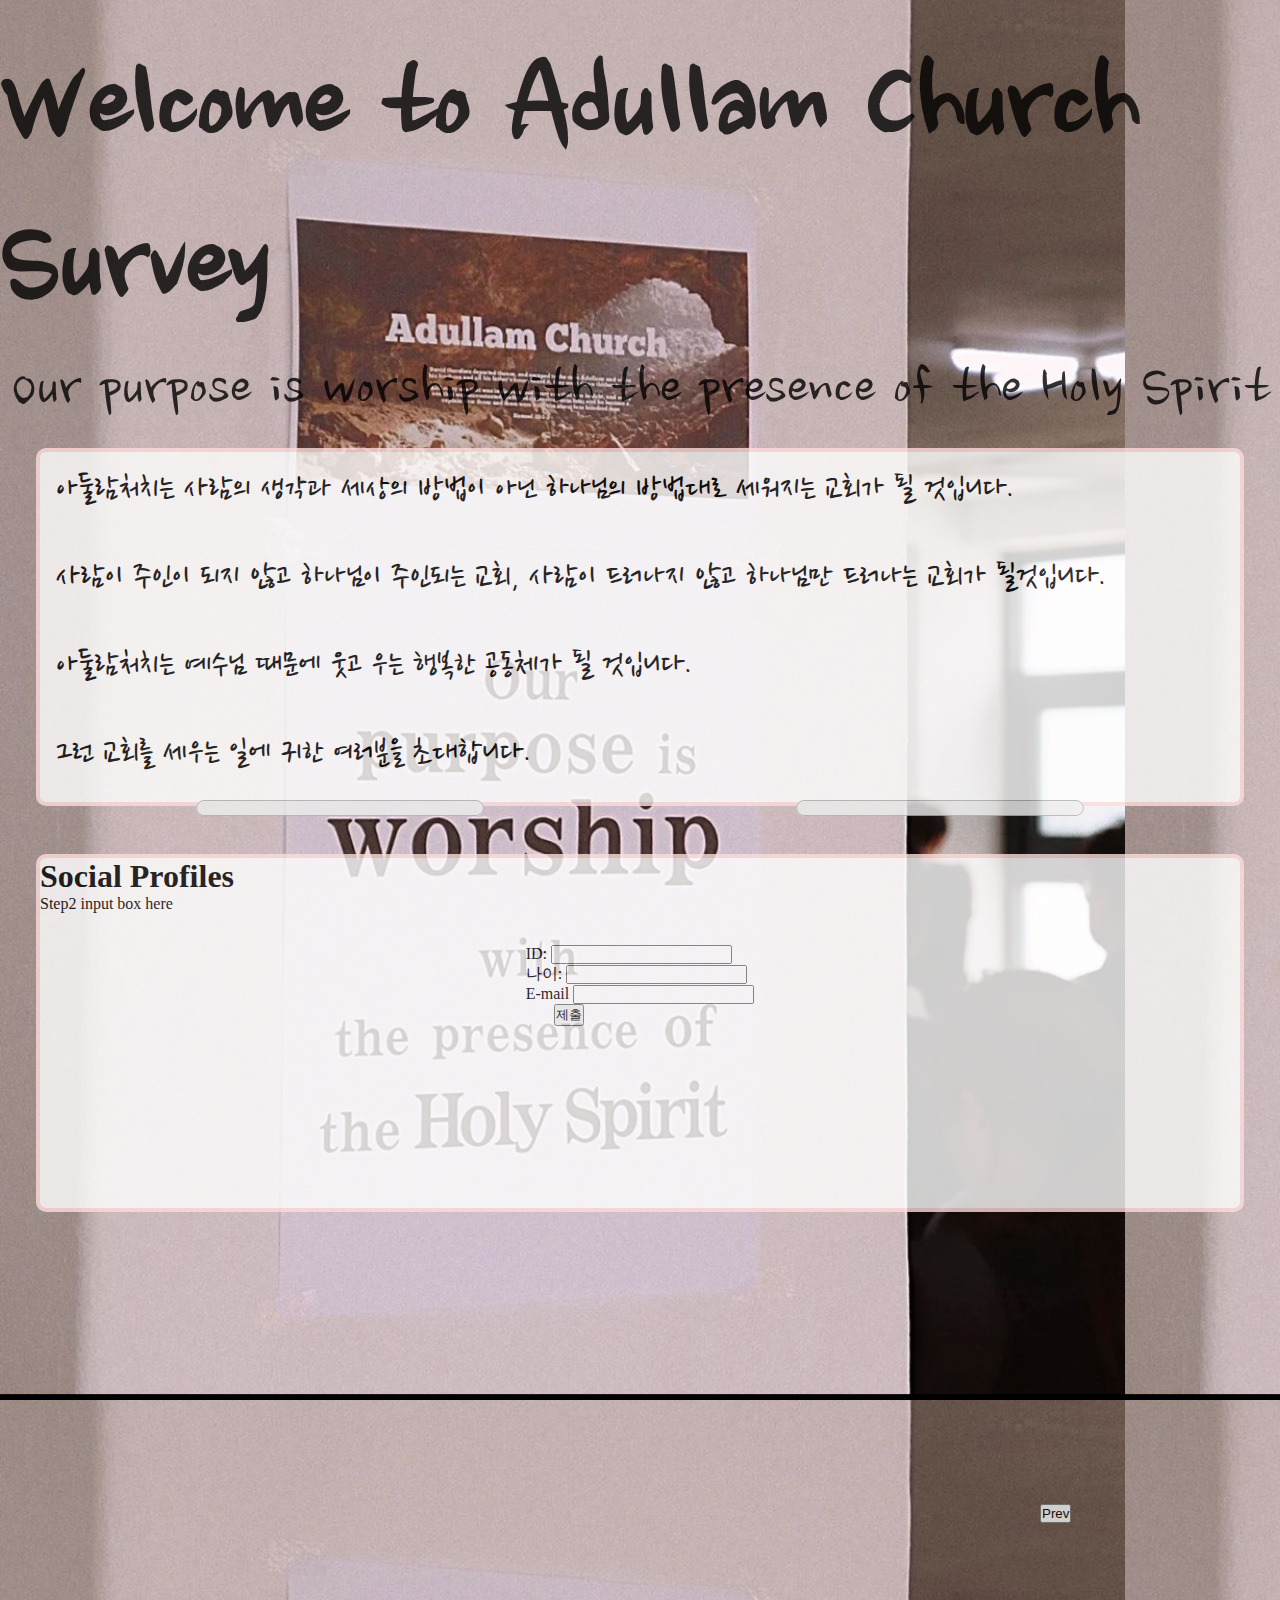
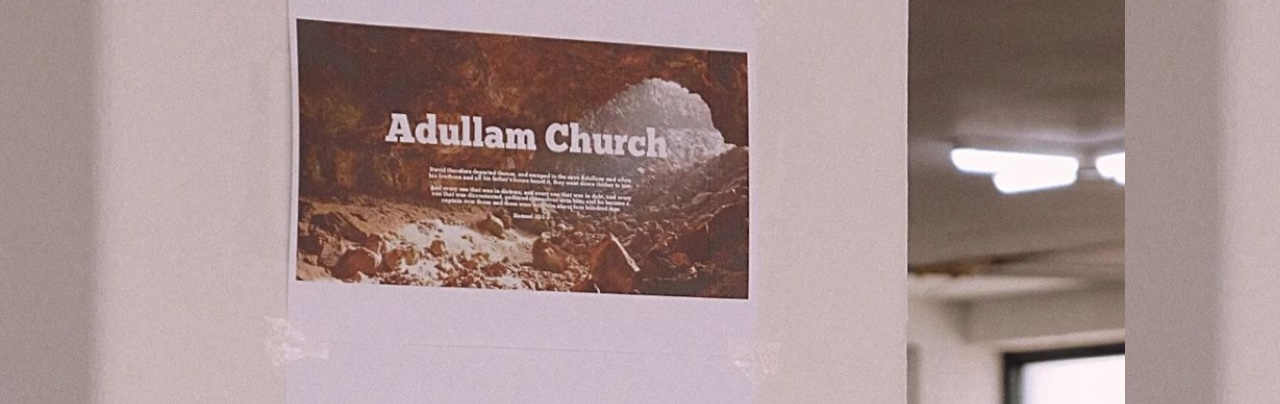
==== index.html @ 20f77a9f "sideproject" ====
<!DOCTYPE html>
<html lang="en">
<head>
    <meta charset="UTF-8">
    <meta name="viewport" content="width=device-width, initial-scale=1.0">
    <link rel="stylesheet" href="style.css" />
    <title>Side Project: Multi-step survey form</title>
</head>
<body>
    <section id="header">
    <h1>Welcome to Adullam Church Survey</h1>
    <p>Our purpose is worship with the presence of the Holy Spirit</p>
    </section>

    <section id="navBar">
        <div class="navbox">
            <div class="infobox">
                <p>아둘람처치는 사람의 생각과 세상의 방법이 아닌 하나님의 방법대로 세워지는 교회가 될 것입니다.<br><br>
                    사람이 주인이 되지 않고 하나님이 주인되는 교회,
                      사람이 드러나지 않고 하나님만 드러나는 교회가 될것입니다.<br><br>
                    아둘람처치는 예수님 때문에 웃고 우는 행복한 공동체가 될 것입니다.<br><br>
                    그런 교회를 세우는 일에 귀한 여러분을 초대합니다.</p>
            </div>
        <div class="progressbox">
            <div>
                <progress value="0" max="100" id="bar1"></progress>
            </div>
            <div>
                <progress value="0" max="100" id="bar2"></progress>
            </div>
        </div>

    </section>

    <section id="main">
        <div class="mainbox">
        <h1>Social Profiles</h1>
        <p>Step2 input box here</p>

        <div class="inputbox">
            <form action="result.html" method="get" target="test"> 

                ID: <input id="name" type="text"><br>
                나이: <input id="age" type="number"><br>
                E-mail <input id="email" type="email"><br>
                <div class="btn">        
                    <input type="submit" value="제출"/>
                </div>
            </form>
        </div>

        <!-- ifram 설정 -->
            <iframe id="if" name="test"></iframe>
        
        <!-- Next 누른 뒤 2번째 Main Page -->


            <div class="btn">
                <button onclick="setZero()">Prev</button>
            </div>

    </section>







    <script src="script.js"></script>
</body>
</html>
---- style.css ----
@import url('https://fonts.googleapis.com/css2?family=Dancing+Script&family=Italianno&family=Nanum+Brush+Script&family=Raleway:ital,wght@0,100;0,400;1,400&display=swap');
@import url('https://fonts.googleapis.com/css2?family=Dancing+Script&family=Italianno&family=Nanum+Brush+Script&family=Nanum+Pen+Script&family=Raleway:ital,wght@0,100;0,400;1,400&display=swap');

* {
    margin: 0 auto;
    padding: 0;
}

body {
    box-sizing: border-box;
    background-image: url("img/img1.jpg");
    opacity: .8;
}

/* Header Section */
#header {
    font-family: 'Nanum Brush Script', cursive;
    font-size: 4rem;
    display: flex;
    flex-direction: column;
    align-items: center;
    justify-content: center;
    margin-top: 2rem;
    margin-bottom: 1rem;

}

/* Nav bar Section */
.navbox {
    width: 1200px;
    height: 350px;
    background-color: white;
    border: 4px solid rgb(254, 220, 220);
    border-radius: 10px;
    margin-bottom: 3rem;
}

.infobox {
    padding-top: 1rem;
    padding-left: 1rem;
    font-family: 'Nanum Pen Script', cursive;
    font-size: 2.2rem;

}

/* Progress bar Section */
.progressbox {
    display: flex;
    flex-direction: row;
    justify-content: center;
    padding-top: 1rem;
}
#bar1 {
    width: 18rem;
    height: 2rem;
}

#bar2 {
    width: 18rem;
    height: 2rem;

}

/* Main Section */
.mainbox {
    width: 1200px;
    height: 350px;
    background-color: white;
    border: 4px solid rgb(254, 220, 220);
    border-radius: 10px;
}

/* Button */
.btn {
    width: 200px;
    height: 500px;
    float: right;
}

/* Input Box */
.inputbox {
    display: flex;
    flex-direction: column;
    padding-top: 2rem;
    gap: 4rem;
}

/* iframe 을 숨기기 위한 css */
#if {
    width: 0px;
    height: 0px;
    border: 0px;
}
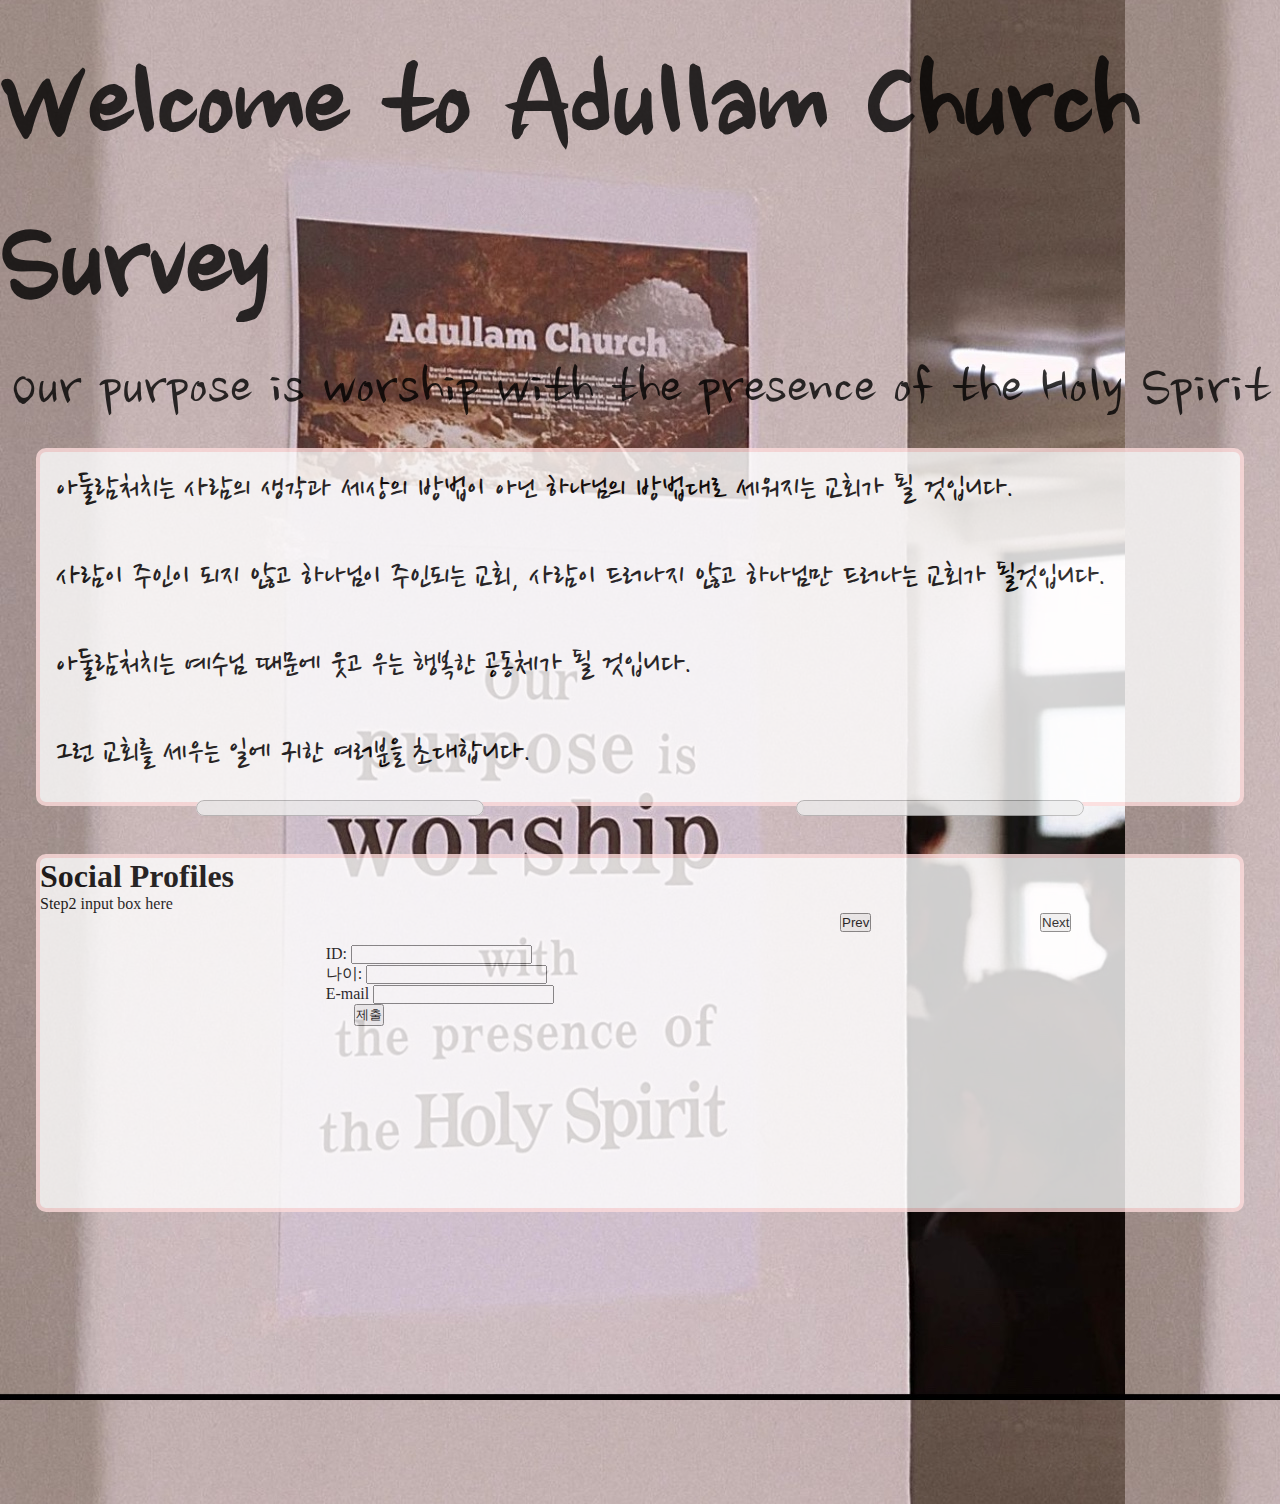
==== commit 249f69d8: "side" ====
--- a/index.html
+++ b/index.html
@@ -7,6 +7,7 @@
     <title>Side Project: Multi-step survey form</title>
 </head>
 <body>
+    <!-- Header Section -->
     <section id="header">
     <h1>Welcome to Adullam Church Survey</h1>
     <p>Our purpose is worship with the presence of the Holy Spirit</p>
@@ -29,17 +30,23 @@
                 <progress value="0" max="100" id="bar2"></progress>
             </div>
         </div>
-
     </section>
-
+    <!-- Main Section -->
     <section id="main">
         <div class="mainbox">
-        <h1>Social Profiles</h1>
+            <h1>Social Profiles</h1>
         <p>Step2 input box here</p>
-
+        
+        <div class="btn">
+            <button onclick="setFull()">Next</button>
+        </div>
+        <div class="btn">
+            <button onclick="setZero()">Prev</button>
+        </div>
+        
         <div class="inputbox">
             <form action="result.html" method="get" target="test"> 
-
+                
                 ID: <input id="name" type="text"><br>
                 나이: <input id="age" type="number"><br>
                 E-mail <input id="email" type="email"><br>
@@ -48,16 +55,12 @@
                 </div>
             </form>
         </div>
-
+        </div>
+        
         <!-- ifram 설정 -->
-            <iframe id="if" name="test"></iframe>
+        <iframe id="if" name="test"></iframe>
         
         <!-- Next 누른 뒤 2번째 Main Page -->
-
-
-            <div class="btn">
-                <button onclick="setZero()">Prev</button>
-            </div>
 
     </section>
 
--- a/style.css
+++ b/style.css
@@ -9,6 +9,7 @@
 body {
     box-sizing: border-box;
     background-image: url("img/img1.jpg");
+    height: 100vh;
     opacity: .8;
 }
 
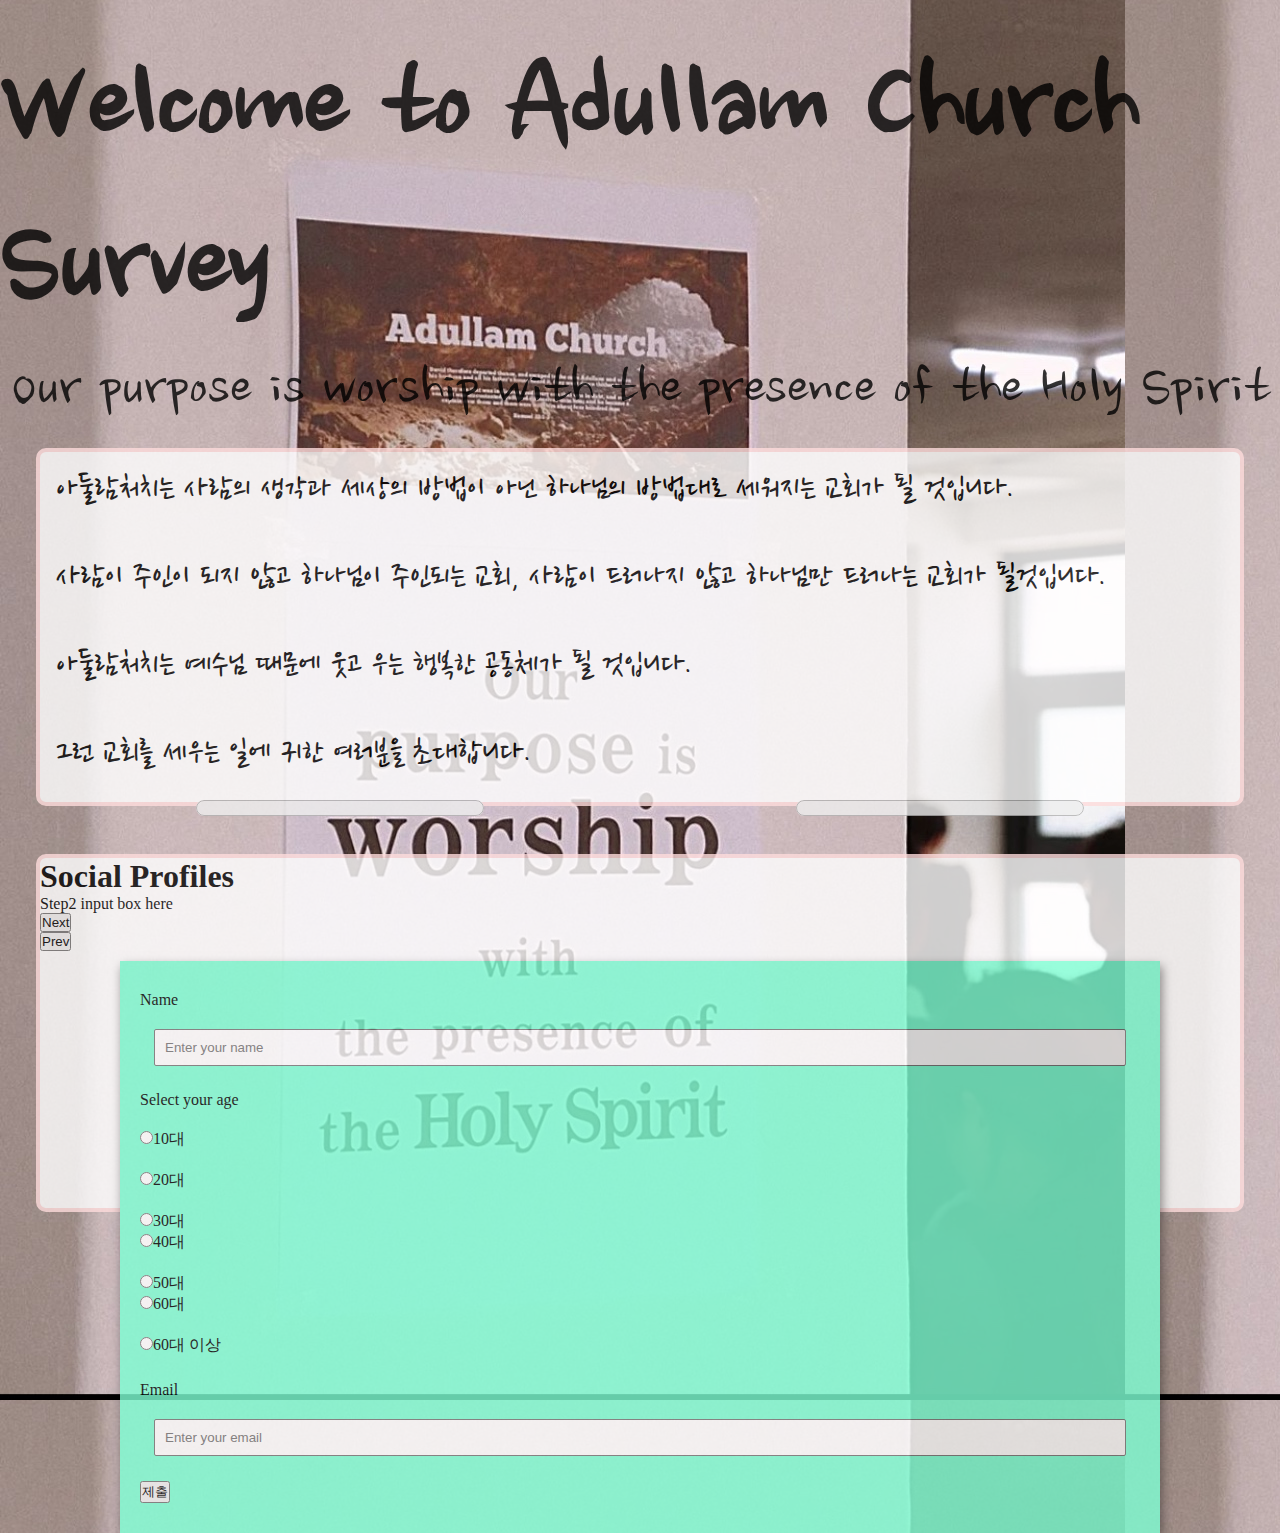
==== commit 14514b37: "lab17" ====
--- a/index.html
+++ b/index.html
@@ -43,22 +43,79 @@
         <div class="btn">
             <button onclick="setZero()">Prev</button>
         </div>
-        
-        <div class="inputbox">
-            <form action="result.html" method="get" target="test"> 
+
+            <form action="result.html" method="get" target="test">
+                <div class="form-box">
+                    <label for="name" id="label-name">
+                        Name
+                    </label>
+                    <input type="text"
+                            id="name" 
+                            placeholder="Enter your name"/>
+                </div>
+
+                <div class="form-box">
+                    <label>Select your age</label>
                 
-                ID: <input id="name" type="text"><br>
-                나이: <input id="age" type="number"><br>
-                E-mail <input id="email" type="email"><br>
+                    <label for="age1">
+                        <input type="radio"
+                                id="age1"
+                                name="age">10대</input>
+                    </label>
+                    <label for="age2">
+                        <input type="radio"
+                                id="age2"
+                                name="age">20대</input>
+                    </label>
+                    <label for="age3">
+                        <input type="radio"
+                                id="age3"
+                                name="age">30대</input>
+                    <label for="age4">
+                        <input type="radio"
+                                id="age4"
+                                name="age">40대</input>
+                    </label>
+                    <label for="age5">
+                        <input type="radio"
+                                id="age5"
+                                 name="age">50대</input>
+              
+                    <label for="age6">
+                        <input type="radio"
+                                id="age6"
+                                name="age">60대</input>
+                    </label>
+
+                    <label for="age7">
+                        <input type="radio"
+                                id="age7"
+                                name="age">60대 이상</input>
+                    </label>
+                </div>
+
+                <div class="form-box">
+                    <label for="email" id="label-email">
+                        Email
+                    </label>
+                    <input type="email"
+                           id="email"
+                           placeholder="Enter your email" />
+                </div>
+                
+
                 <div class="btn">        
                     <input type="submit" value="제출"/>
                 </div>
             </form>
-        </div>
+
         </div>
         
         <!-- ifram 설정 -->
         <iframe id="if" name="test"></iframe>
+
+        <!-- 제출 후 화면 전환 일어나지 않도록 하는 기능
+            <iframe name="test" style="display:none"></iframe> -->
         
         <!-- Next 누른 뒤 2번째 Main Page -->
 
--- a/style.css
+++ b/style.css
@@ -72,20 +72,40 @@
 }
 
 /* Button */
-.btn {
-    width: 200px;
-    height: 500px;
-    float: right;
+
+
+/* form */
+form {
+    max-width: 1000px;
+    margin: 10px auto;
+    background-color :aquamarine;
+    padding: 30px 20px;
+    box-shadow: 2px 5px 10px rgba(0, 0, 0, 0.5);
 }
 
-/* Input Box */
-.inputbox {
-    display: flex;
-    flex-direction: column;
-    padding-top: 2rem;
-    gap: 4rem;
+.form-box {
+    text-align: left;
+    margin-bottom: 25px;
+
+}
+/* label 과 input 값을 다른 칸에 쓰기 위함 */
+.form-box label {
+    display: block;
+    margin-bottom: 20px;
 }
 
+.form-box input {
+    border: 1px solid #777;
+    border-radius: 2px;
+    padding: 10px;
+    display: block;
+    width: 95%;
+}
+
+.form-box input[type='radio'] {
+    display: inline-block;
+    width: auto;
+}
 /* iframe 을 숨기기 위한 css */
 #if {
     width: 0px;
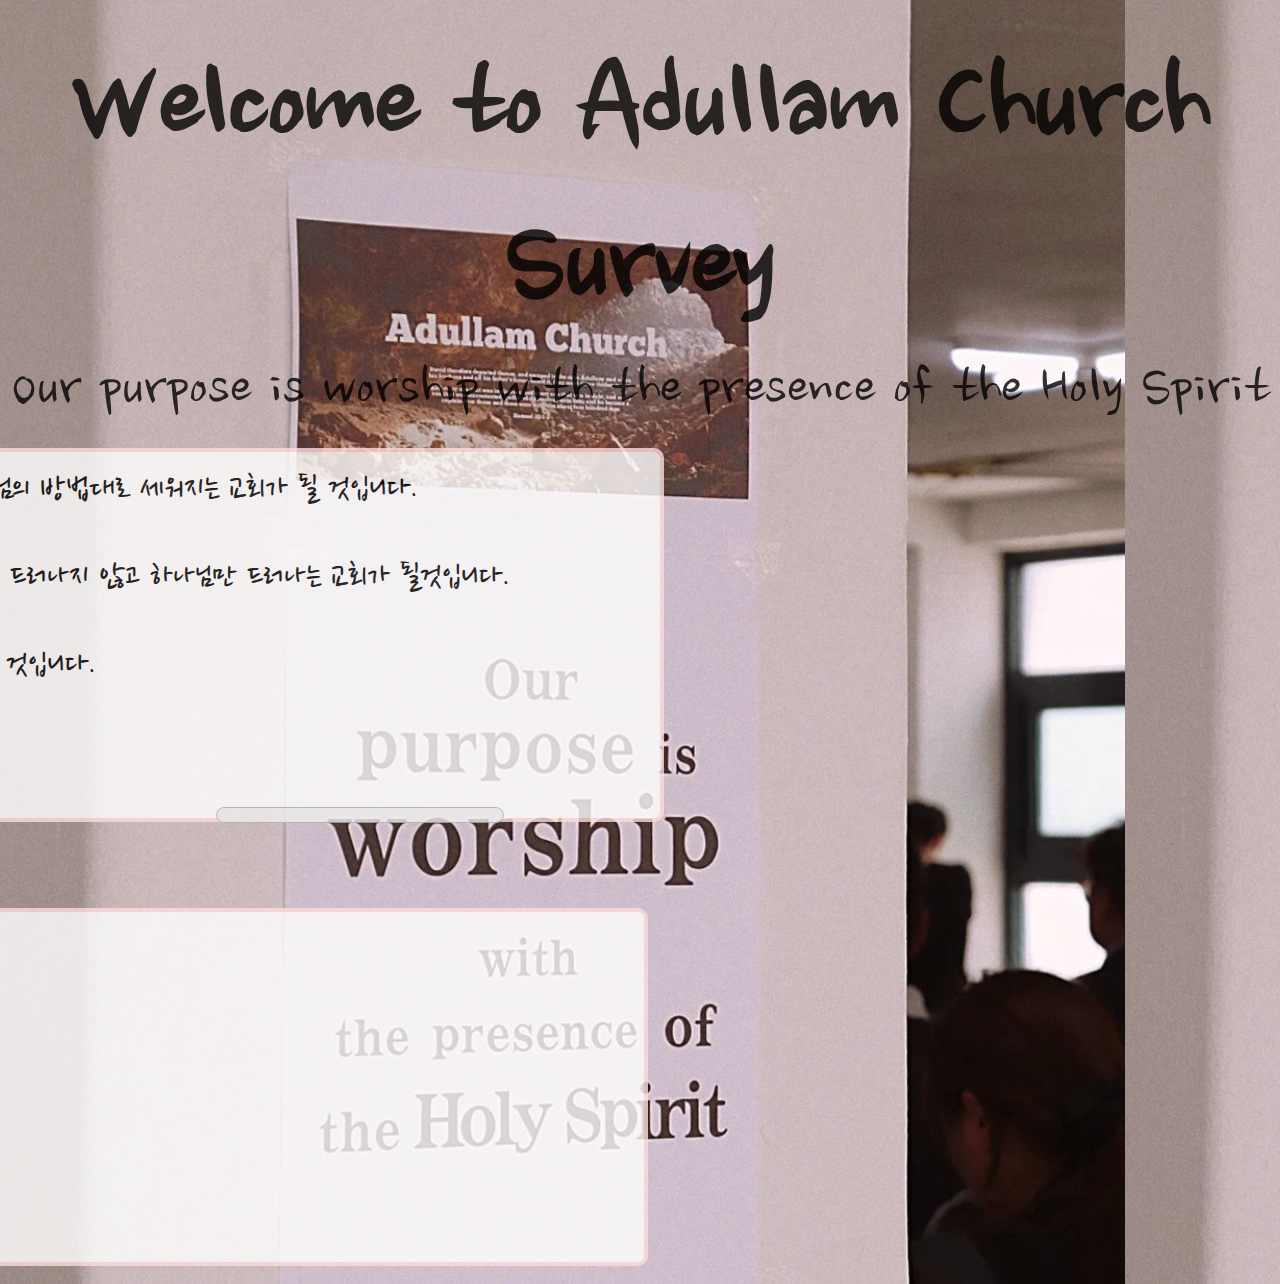
==== commit afee42b8: "sideproject" ====
--- a/index.html
+++ b/index.html
@@ -12,38 +12,46 @@
     <h1>Welcome to Adullam Church Survey</h1>
     <p>Our purpose is worship with the presence of the Holy Spirit</p>
     </section>
-
-    <section id="navBar">
-        <div class="navbox">
+<!-- 전체 페이지 컨테이너-->
+    <div id="page" class="page">
+        <!-- 첫번째 페이지 -->
+        <div id="page1" class="page1">
             <div class="infobox">
                 <p>아둘람처치는 사람의 생각과 세상의 방법이 아닌 하나님의 방법대로 세워지는 교회가 될 것입니다.<br><br>
                     사람이 주인이 되지 않고 하나님이 주인되는 교회,
                       사람이 드러나지 않고 하나님만 드러나는 교회가 될것입니다.<br><br>
                     아둘람처치는 예수님 때문에 웃고 우는 행복한 공동체가 될 것입니다.<br><br>
                     그런 교회를 세우는 일에 귀한 여러분을 초대합니다.</p>
+                    <div class="progressbox">
+                        <div>
+                            <progress value="0" max="100" id="bar1"></progress>
+                        </div>
+                        <div>
+                            <progress value="0" max="100" id="bar2"></progress>
+                        </div>
+                    </div>
             </div>
-        <div class="progressbox">
-            <div>
-                <progress value="0" max="100" id="bar1"></progress>
+<!-- 버튼 --> 
+            <div class="btn">
+                <button id="nextBtn" onclick="setZero()">Next</button>
             </div>
-            <div>
-                <progress value="0" max="100" id="bar2"></progress>
+            <div class="btn">
+                <button id="preBtn" onclick="setZero()">Prev</button>
             </div>
-        </div>
-    </section>
+
     <!-- Main Section -->
-    <section id="main">
-        <div class="mainbox">
-            <h1>Social Profiles</h1>
-        <p>Step2 input box here</p>
-        
-        <div class="btn">
-            <button onclick="setFull()">Next</button>
-        </div>
-        <div class="btn">
-            <button onclick="setZero()">Prev</button>
-        </div>
+        <section id="main">
+            <div class="mainbox">
+                <h1>Social Profiles</h1>
+            <p>Step2 input box here</p>
+            
+            </div>
+        </section>
+        </div> 
+        <!-- 첫번째 페이지 끝-->
 
+    <!-- 2번째 페이지 -->
+    <div id="page2" class="page2">
             <form action="result.html" method="get" target="test">
                 <div class="form-box">
                     <label for="name" id="label-name">
@@ -56,60 +64,67 @@
 
                 <div class="form-box">
                     <label>Select your age</label>
-                
+            
                     <label for="age1">
-                        <input type="radio"
-                                id="age1"
-                                name="age">10대</input>
+                    <input type="radio"
+                            id="age1"
+                            name="age">10대</input>
                     </label>
                     <label for="age2">
-                        <input type="radio"
-                                id="age2"
-                                name="age">20대</input>
+                    <input type="radio"
+                            id="age2"
+                            name="age">20대</input>
                     </label>
                     <label for="age3">
-                        <input type="radio"
-                                id="age3"
-                                name="age">30대</input>
+                    <input type="radio"
+                            id="age3"
+                            name="age">30대</input>
                     <label for="age4">
-                        <input type="radio"
-                                id="age4"
-                                name="age">40대</input>
+                    <input type="radio"
+                            id="age4"
+                            name="age">40대</input>
                     </label>
                     <label for="age5">
-                        <input type="radio"
-                                id="age5"
-                                 name="age">50대</input>
-              
+                    <input type="radio"
+                            id="age5"
+                            name="age">50대</input>
+          
                     <label for="age6">
                         <input type="radio"
-                                id="age6"
-                                name="age">60대</input>
+                            id="age6"
+                            name="age">60대</input>
                     </label>
 
                     <label for="age7">
-                        <input type="radio"
-                                id="age7"
-                                name="age">60대 이상</input>
+                    <input type="radio"
+                            id="age7"
+                            name="age">60대 이상</input>
                     </label>
-                </div>
+            </div>
 
-                <div class="form-box">
-                    <label for="email" id="label-email">
-                        Email
-                    </label>
-                    <input type="email"
-                           id="email"
-                           placeholder="Enter your email" />
-                </div>
-                
+            <div class="form-box">
+                <label for="email" id="label-email">
+                    Email
+                </label>
+                <input type="email"
+                       id="email"
+                       placeholder="Enter your email" />
+            </div>
 
-                <div class="btn">        
-                    <input type="submit" value="제출"/>
-                </div>
-            </form>
 
-        </div>
+            <div class="btn">
+                <button id="nextBtn" onclick="setZero()">Next</button>
+            </div>
+            <div class="btn">
+                <button id="preBtn" onclick="setZero()">Prev</button>
+            </div>
+     
+                <input type="submit" value="제출"/>
+ 
+        </form>
+        </div> <!-- 2번째 페이지 끝 div-->
+
+    </div> <!-- 전체 페이지 끝 div-->
         
         <!-- ifram 설정 -->
         <iframe id="if" name="test"></iframe>
@@ -119,7 +134,7 @@
         
         <!-- Next 누른 뒤 2번째 Main Page -->
 
-    </section>
+ 
 
 
 
--- a/style.css
+++ b/style.css
@@ -9,7 +9,7 @@
 body {
     box-sizing: border-box;
     background-image: url("img/img1.jpg");
-    height: 100vh;
+    height: 100%;
     opacity: .8;
 }
 
@@ -17,31 +17,22 @@
 #header {
     font-family: 'Nanum Brush Script', cursive;
     font-size: 4rem;
-    display: flex;
-    flex-direction: column;
-    align-items: center;
-    justify-content: center;
+    text-align: center;
     margin-top: 2rem;
     margin-bottom: 1rem;
-
 }
 
-/* Nav bar Section */
-.navbox {
+.infobox {
     width: 1200px;
     height: 350px;
     background-color: white;
     border: 4px solid rgb(254, 220, 220);
     border-radius: 10px;
     margin-bottom: 3rem;
-}
-
-.infobox {
     padding-top: 1rem;
     padding-left: 1rem;
     font-family: 'Nanum Pen Script', cursive;
     font-size: 2.2rem;
-
 }
 
 /* Progress bar Section */
@@ -73,10 +64,35 @@
 
 /* Button */
 
+/* Entire Page */
+.page {
+    display: flex;
+    flex-direction: row;
+    justify-content: center;
+    align-items: center;
+}
 
+/* Page 1 */
+.page1 {
+    justify-content: center;
+    align-items: center;
+    width: 1200px;
+    min-width: 1200px;
+}
+
+
+/* Page 2 */
+.page2 {
+    visibility: hidden;
+    width: 1200px;
+    min-width: 1200px;
+    display: flex;
+    justify-content: center;
+    align-items: center;
+}
 /* form */
 form {
-    max-width: 1000px;
+    width: 1400px;
     margin: 10px auto;
     background-color :aquamarine;
     padding: 30px 20px;
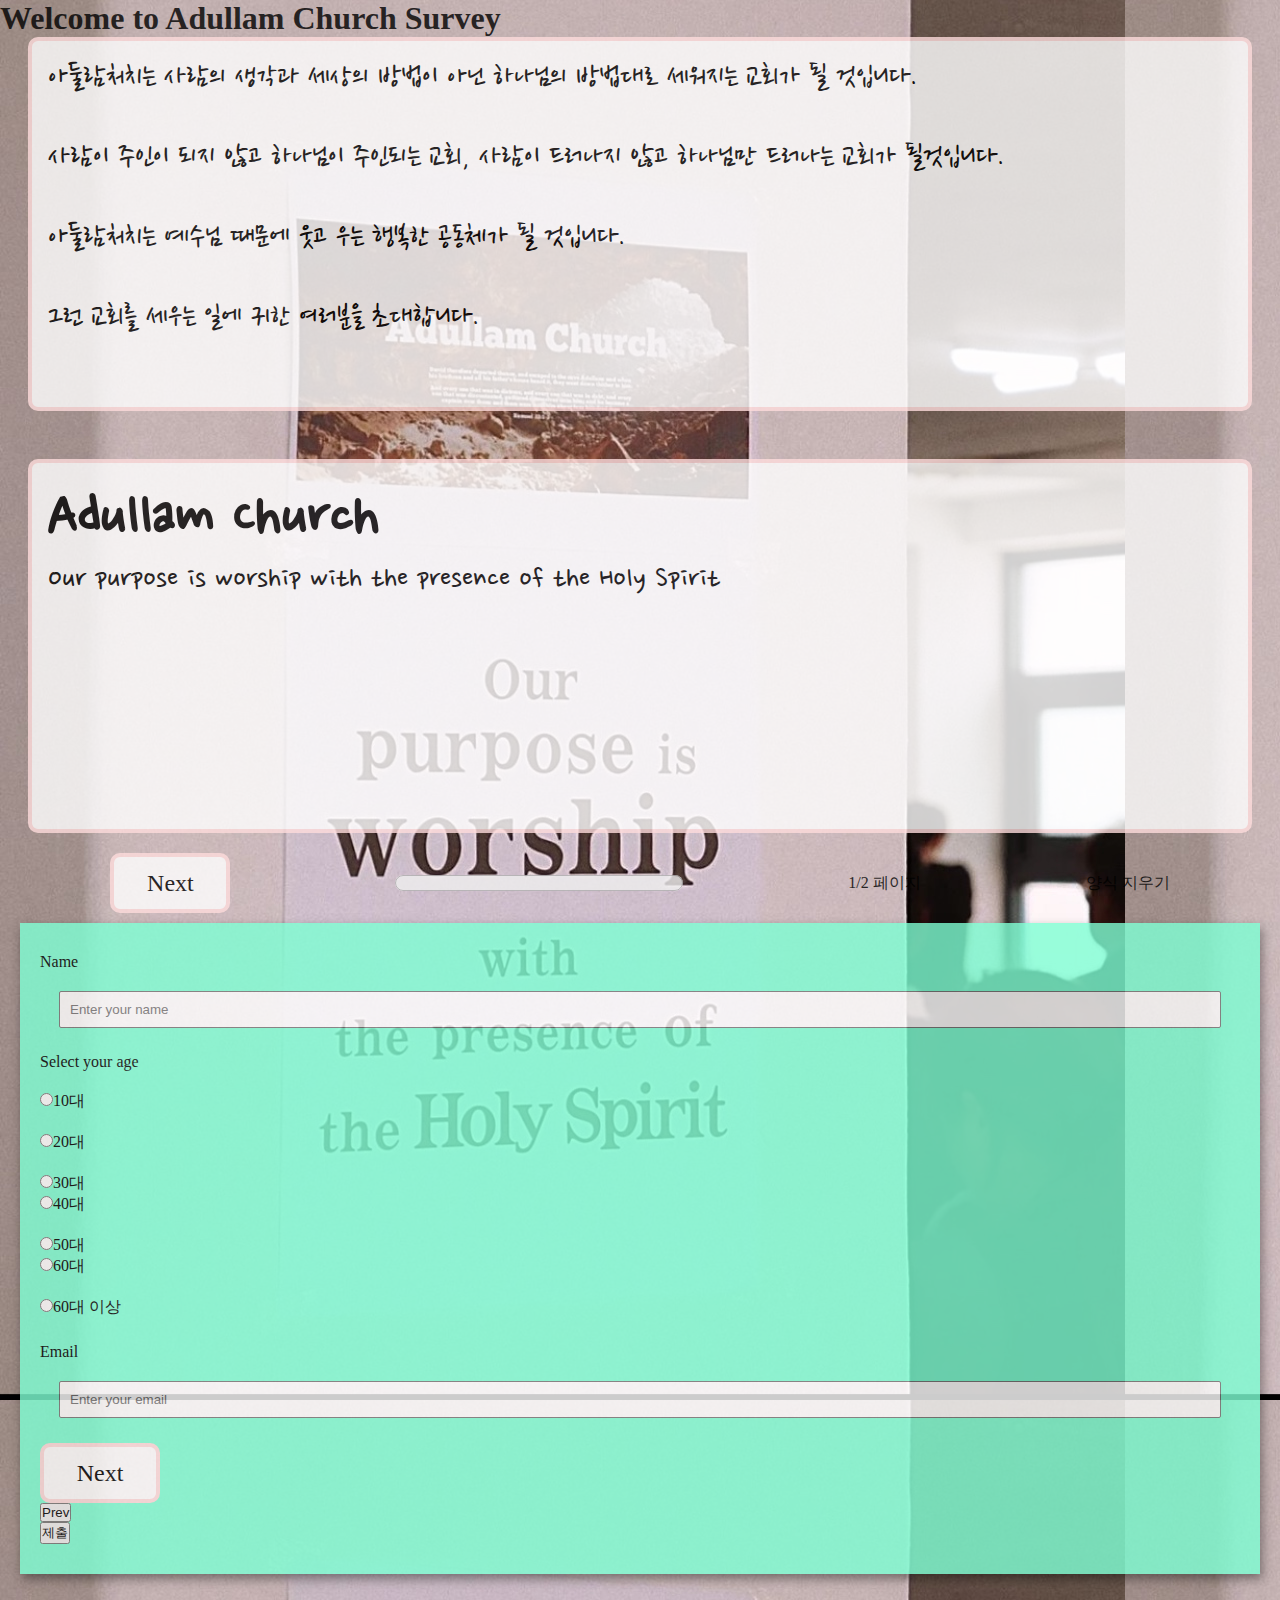
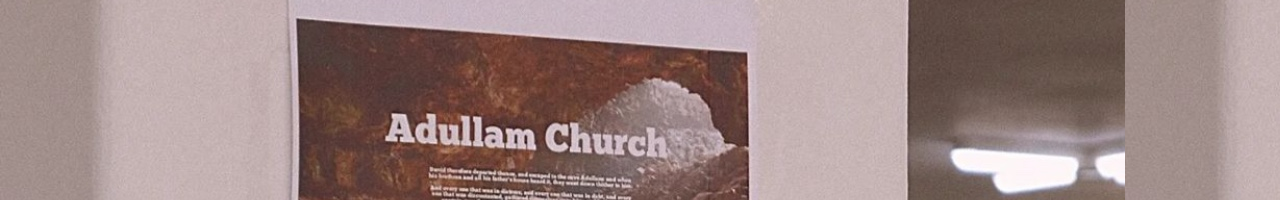
==== commit 9809fdd0: "side" ====
--- a/index.html
+++ b/index.html
@@ -7,10 +7,13 @@
     <title>Side Project: Multi-step survey form</title>
 </head>
 <body>
+
+<div class="full-container">
+
+<div class="sub-container">
     <!-- Header Section -->
     <section id="header">
     <h1>Welcome to Adullam Church Survey</h1>
-    <p>Our purpose is worship with the presence of the Holy Spirit</p>
     </section>
 <!-- 전체 페이지 컨테이너-->
     <div id="page" class="page">
@@ -22,36 +25,39 @@
                       사람이 드러나지 않고 하나님만 드러나는 교회가 될것입니다.<br><br>
                     아둘람처치는 예수님 때문에 웃고 우는 행복한 공동체가 될 것입니다.<br><br>
                     그런 교회를 세우는 일에 귀한 여러분을 초대합니다.</p>
-                    <div class="progressbox">
-                        <div>
-                            <progress value="0" max="100" id="bar1"></progress>
-                        </div>
-                        <div>
-                            <progress value="0" max="100" id="bar2"></progress>
-                        </div>
-                    </div>
-            </div>
-<!-- 버튼 --> 
-            <div class="btn">
-                <button id="nextBtn" onclick="setZero()">Next</button>
-            </div>
-            <div class="btn">
-                <button id="preBtn" onclick="setZero()">Prev</button>
-            </div>
-
-    <!-- Main Section -->
-        <section id="main">
+                </div>
+                
+                <!-- Main Section -->
+                <section id="main">
             <div class="mainbox">
-                <h1>Social Profiles</h1>
-            <p>Step2 input box here</p>
+                <h1>Adullam Church</h1>
+                <p>Our purpose is worship with the presence of the Holy Spirit</p>
             
             </div>
         </section>
-        </div> 
-        <!-- 첫번째 페이지 끝-->
+        <section id="footer">
+    <div class="nextBtn">
+        <button id="nextBtn" onclick="setHalf()">Next</button>
+    </div>
+    <div class="progressbox">
+        <div>
+            <progress value="0" max="100" id="bar"></progress>
+        </div>
+    </div>
+    <p>1/2 페이지</p>
+    <div>
+        <p1>양식 지우기</p1>
+    </div>
+</section>
+</div>
 
-    <!-- 2번째 페이지 -->
-    <div id="page2" class="page2">
+</div> 
+</div>
+
+    <!-- 첫번째 페이지 끝-->
+ 
+<div class="sub-container">
+        <div id="page2" class="page2"> 
             <form action="result.html" method="get" target="test">
                 <div class="form-box">
                     <label for="name" id="label-name">
@@ -122,9 +128,10 @@
                 <input type="submit" value="제출"/>
  
         </form>
-        </div> <!-- 2번째 페이지 끝 div-->
+        </div> 
+    </div>
 
-    </div> <!-- 전체 페이지 끝 div-->
+</div> 
         
         <!-- ifram 설정 -->
         <iframe id="if" name="test"></iframe>
--- a/style.css
+++ b/style.css
@@ -9,14 +9,23 @@
 body {
     box-sizing: border-box;
     background-image: url("img/img1.jpg");
-    height: 100%;
     opacity: .8;
 }
+
+.full-container {
+    width: 100vh;
+    height: 200vh;
+    float: left;
+}
+
+.sub-container {
+    width: 100vw;
+};
 
 /* Header Section */
 #header {
     font-family: 'Nanum Brush Script', cursive;
-    font-size: 4rem;
+    font-size: 3rem;
     text-align: center;
     margin-top: 2rem;
     margin-bottom: 1rem;
@@ -32,25 +41,7 @@
     padding-top: 1rem;
     padding-left: 1rem;
     font-family: 'Nanum Pen Script', cursive;
-    font-size: 2.2rem;
-}
-
-/* Progress bar Section */
-.progressbox {
-    display: flex;
-    flex-direction: row;
-    justify-content: center;
-    padding-top: 1rem;
-}
-#bar1 {
-    width: 18rem;
-    height: 2rem;
-}
-
-#bar2 {
-    width: 18rem;
-    height: 2rem;
-
+    font-size: 2rem;
 }
 
 /* Main Section */
@@ -60,39 +51,50 @@
     background-color: white;
     border: 4px solid rgb(254, 220, 220);
     border-radius: 10px;
+    font-family: 'Nanum Pen Script', cursive;
+    font-size: 2rem;
+    padding-top: 1rem;
+    padding-left: 1rem;
 }
 
+/* footer Section */
+#footer {
+    display: flex;
+    justify-content: center;
+    align-items: center;
+    padding-top: 20px;
+}
 /* Button */
+#nextBtn {
+    width: 120px;
+    height: 60px;
+    background-color: white;
+    border: 4px solid rgb(254, 220, 220);
+    border-radius: 10px;
+    cursor: pointer;
+    font-family: inherit;
+    font-size: 1.5rem;
+}
+
+/* Progress bar Section */
+
+#bar {
+    width: 18rem;
+    height: 2rem;
+}
 
 /* Entire Page */
 .page {
     display: flex;
-    flex-direction: row;
-    justify-content: center;
-    align-items: center;
+    flex-direction: column;
 }
 
 /* Page 1 */
-.page1 {
-    justify-content: center;
-    align-items: center;
-    width: 1200px;
-    min-width: 1200px;
-}
 
 
-/* Page 2 */
-.page2 {
-    visibility: hidden;
-    width: 1200px;
-    min-width: 1200px;
-    display: flex;
-    justify-content: center;
-    align-items: center;
-}
 /* form */
 form {
-    width: 1400px;
+    width: 1200px;
     margin: 10px auto;
     background-color :aquamarine;
     padding: 30px 20px;
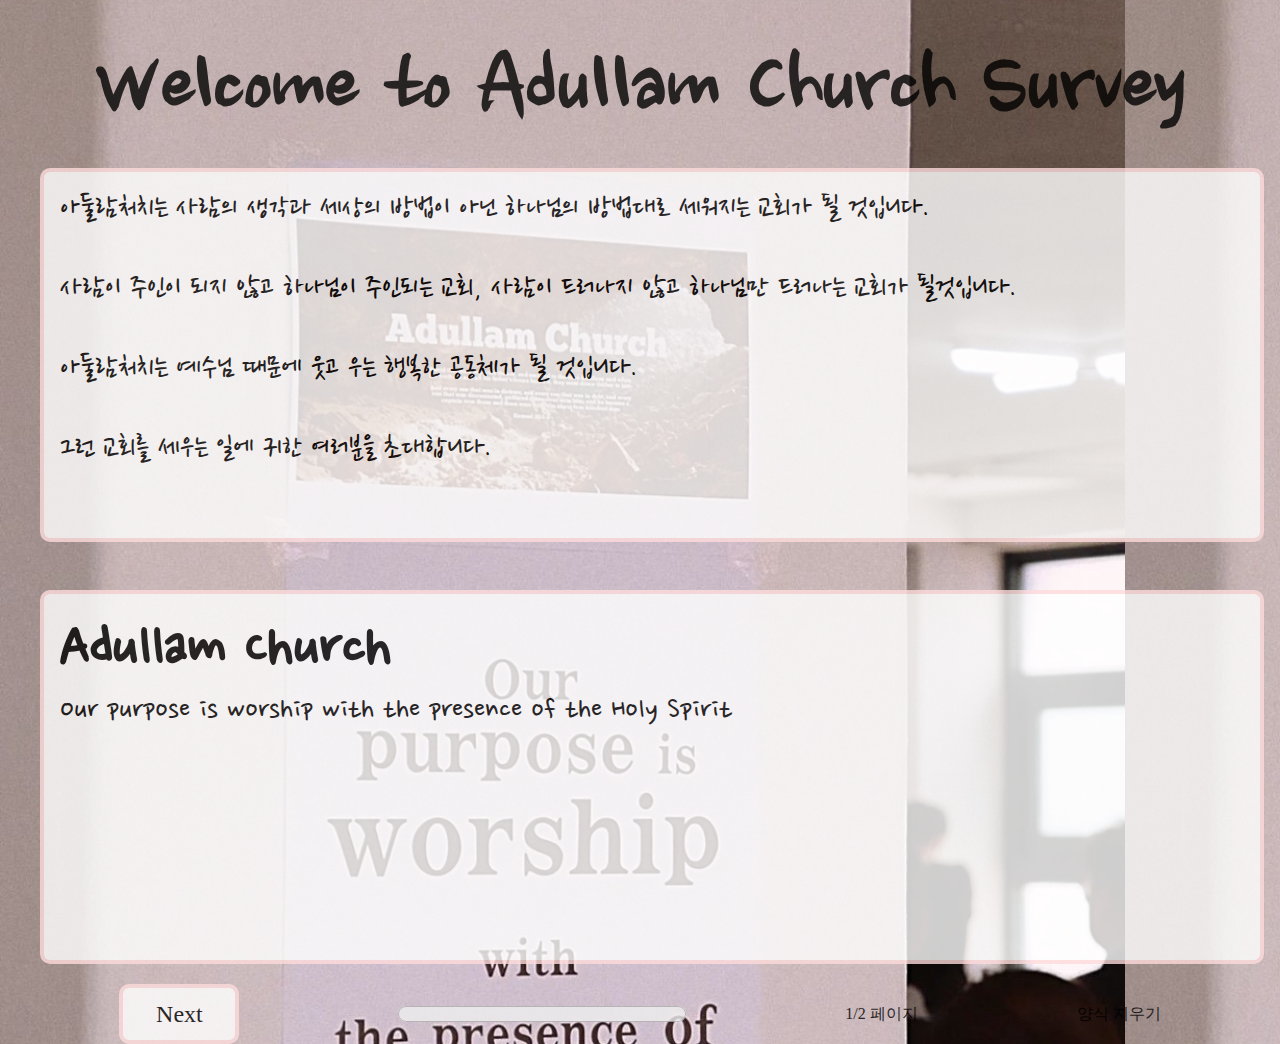
==== commit abe273d6: "side" ====
--- a/index.html
+++ b/index.html
@@ -10,6 +10,7 @@
 
 <div class="full-container">
 
+<div class="container1">
 <div class="sub-container">
     <!-- Header Section -->
     <section id="header">
@@ -53,9 +54,9 @@
 
 </div> 
 </div>
-
+</div>
     <!-- 첫번째 페이지 끝-->
- 
+ <div class="container2">
 <div class="sub-container">
         <div id="page2" class="page2"> 
             <form action="result.html" method="get" target="test">
@@ -132,7 +133,7 @@
     </div>
 
 </div> 
-        
+</div>       
         <!-- ifram 설정 -->
         <iframe id="if" name="test"></iframe>
 
--- a/style.css
+++ b/style.css
@@ -10,17 +10,25 @@
     box-sizing: border-box;
     background-image: url("img/img1.jpg");
     opacity: .8;
+    overflow: hidden;
 }
 
 .full-container {
-    width: 100vh;
-    height: 200vh;
-    float: left;
+    display: flex;
+    width: 1200px;
 }
 
-.sub-container {
-    width: 100vw;
-};
+.container1 {
+    width: 1200px;
+    /* overflow: hidden; */
+    height: 100vh;
+}
+
+.container2 {
+    width: 1200px;
+    overflow: hidden;
+}
+
 
 /* Header Section */
 #header {
@@ -84,12 +92,10 @@
 }
 
 /* Entire Page */
-.page {
+/* .page {
     display: flex;
     flex-direction: column;
-}
-
-/* Page 1 */
+} */
 
 
 /* form */
